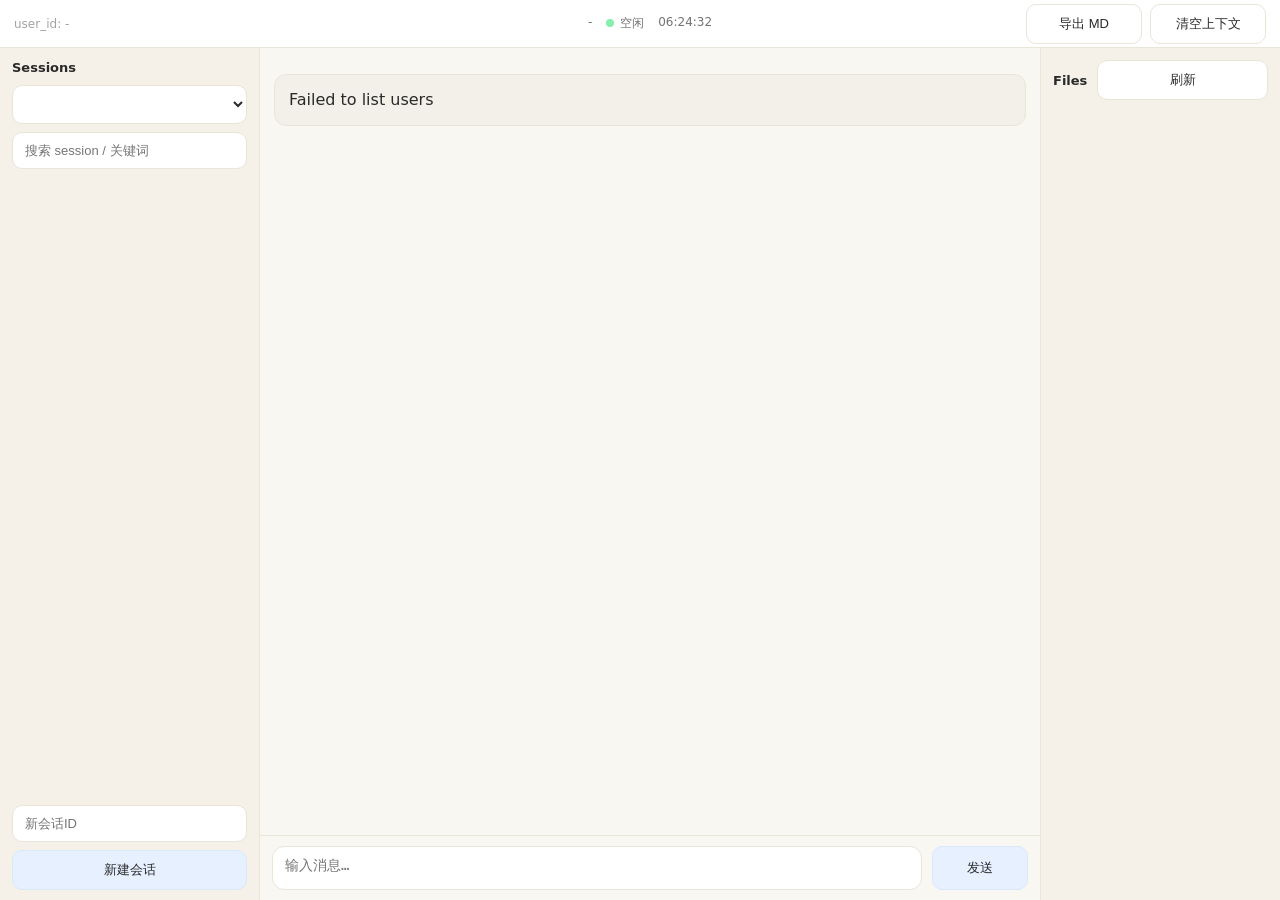
==== claude_agent/frontend/index.html @ 3e9b13f8 "Add files via upload" ====
<!doctype html>
<html lang="zh-CN">
  <head>
    <meta charset="utf-8" />
    <meta name="viewport" content="width=device-width, initial-scale=1" />
    <title>Claude Agent</title>
    <link rel="stylesheet" href="./assets/css/style.css" />
  </head>
  <body>
    <div class="app">
      <header class="topbar">
        <div class="left">
          user_id: <span id="topUserId">-</span>
        </div>
        <div class="center">
          <span id="topSessionCreatedAt">-</span>
          <span><span id="statusDot" class="dot idle"></span><span id="statusText">空闲</span></span>
          <span id="topClock">-</span>
        </div>
        <div class="right">
          <button id="exportBtn" class="btn secondary" type="button">导出 MD</button>
          <button id="clearBtn" class="btn secondary" type="button">清空上下文</button>
        </div>
      </header>

      <div class="main-grid">
        <aside class="sidebar left">
          <div class="sidebar-header">
            <div class="sidebar-title">Sessions</div>
          </div>
          <div class="sidebar-sub">
            <select id="userSelect" class="select"></select>
            <input id="sessionSearch" class="input" placeholder="搜索 session / 关键词" />
          </div>
          <div id="sessionList" class="session-list"></div>
          <div class="sidebar-sub">
            <input id="newSessionId" class="input" placeholder="新会话ID" />
            <button id="createSessionBtn" class="btn primary" type="button">新建会话</button>
          </div>
        </aside>

        <main class="chat">
          <div id="chatLog" class="chat-history">
            <div class="chat-inner" id="chatInner"></div>
          </div>
          <form id="chatForm" class="chat-inputbar">
            <textarea id="chatInput" placeholder="输入消息…" autocomplete="off"></textarea>
            <button id="sendBtn" class="btn primary" type="submit">发送</button>
          </form>
        </main>

        <aside class="sidebar right">
          <div class="sidebar-header">
            <div class="sidebar-title">Files</div>
            <button id="refreshFilesBtn" class="btn secondary" type="button">刷新</button>
          </div>
          <div id="fileList" class="file-list"></div>
        </aside>
      </div>

      <div id="drawer" class="drawer">
        <div class="drawer-header">
          <div id="drawerPath" class="drawer-path">-</div>
          <button id="drawerCloseBtn" class="btn secondary" type="button">关闭</button>
        </div>
        <div class="drawer-body">
          <pre id="drawerGutter" class="drawer-gutter"></pre>
          <textarea id="drawerEditor" class="drawer-editor"></textarea>
        </div>
        <div class="drawer-actions">
          <button id="drawerSaveBtn" class="btn primary" type="button">保存</button>
        </div>
      </div>

      <div id="toastHost" class="toast-host"></div>
    </div>
    <script type="module" src="./assets/js/app.js"></script>
  </body>
</html>
---- claude_agent/frontend/assets/css/style.css ----
html,
body {
  height: 100%;
}

body {
  margin: 0;
  font-family: system-ui, -apple-system, Segoe UI, Roboto, Helvetica, Arial, "PingFang SC", "Microsoft YaHei",
    sans-serif;
  background: #f9f7f2;
  color: #2a2a2a;
}

.app {
  height: 100%;
  display: grid;
  grid-template-rows: 48px 1fr;
}

.topbar {
  height: 48px;
  background: #ffffff;
  border-bottom: 1px solid #eae5d9;
  display: grid;
  grid-template-columns: 260px 1fr 240px;
  align-items: center;
  padding: 0 14px;
  box-sizing: border-box;
}

.topbar .left {
  font-size: 12px;
  color: #a3a3a3;
}

.topbar .center {
  display: flex;
  justify-content: center;
  gap: 14px;
  font-size: 12px;
  color: #737373;
}

.topbar .right {
  display: flex;
  justify-content: flex-end;
  gap: 8px;
}

.dot {
  width: 8px;
  height: 8px;
  border-radius: 50%;
  display: inline-block;
  margin-right: 6px;
  background: #86efac;
}

.dot.idle {
  background: #86efac;
}
.dot.thinking {
  background: #facc15;
}
.dot.tool {
  background: #60a5fa;
}

.main-grid {
  height: calc(100vh - 48px);
  display: grid;
  grid-template-columns: 260px 1fr 240px;
}

.sidebar {
  background: #f5f1e8;
  border-right: 1px solid #eae5d9;
  overflow: hidden;
  display: grid;
  grid-template-rows: auto auto 1fr auto;
}

.sidebar.right {
  border-right: 0;
  border-left: 1px solid #eae5d9;
  grid-template-rows: auto 1fr;
}

.sidebar-header {
  padding: 12px 12px 10px;
  display: flex;
  justify-content: space-between;
  align-items: center;
  gap: 10px;
}

.sidebar-title {
  font-size: 13px;
  color: #2a2a2a;
  font-weight: 600;
}

.sidebar-sub {
  padding: 0 12px 10px;
  display: grid;
  gap: 8px;
}

.input,
.select,
.btn {
  width: 100%;
  box-sizing: border-box;
  border-radius: 10px;
  border: 1px solid #eae5d9;
  background: #ffffff;
  color: #2a2a2a;
  padding: 10px 12px;
  font-size: 13px;
}

.btn {
  cursor: pointer;
  display: inline-flex;
  align-items: center;
  justify-content: center;
  gap: 6px;
}

.btn.primary {
  background: #e6f0ff;
  border-color: #d8e8ff;
}

.btn.secondary {
  background: #ffffff;
}

.session-list {
  overflow: auto;
  padding: 6px;
}

.session-item {
  display: grid;
  grid-template-rows: auto auto;
  gap: 4px;
  padding: 10px 10px;
  border-radius: 10px;
  cursor: pointer;
}

.session-item:hover {
  background: rgba(255, 255, 255, 0.55);
}

.session-item.active {
  background: #e6f0ff;
}

.session-id {
  font-size: 12px;
  color: #a3a3a3;
}

.session-preview {
  font-size: 13px;
  color: #737373;
  white-space: nowrap;
  overflow: hidden;
  text-overflow: ellipsis;
}

.chat {
  display: grid;
  grid-template-rows: 1fr auto;
  background: #f9f7f2;
}

.chat-history {
  overflow: auto;
  padding: 16px 14px;
}

.chat-inner {
  max-width: 900px;
  margin: 0 auto;
}

.msg {
  padding: 12px 14px;
  border-radius: 12px;
  border: 1px solid #eae5d9;
  margin: 10px 0;
  line-height: 1.6;
  background: #fff;
  white-space: pre-wrap;
}

.msg.assistant {
  background: #f3f0e9;
}

.msg.tool {
  background: #ffffff;
  border-style: dashed;
  color: #737373;
  font-family: ui-monospace, SFMono-Regular, Menlo, Monaco, Consolas, "Liberation Mono", "Courier New", monospace;
  font-size: 12px;
}

.chat-inputbar {
  border-top: 1px solid #eae5d9;
  background: #f9f7f2;
  padding: 10px 12px;
  display: grid;
  grid-template-columns: 1fr 96px;
  gap: 10px;
}

.chat-inputbar textarea {
  height: 44px;
  resize: none;
  border-radius: 12px;
  border: 1px solid #eae5d9;
  padding: 10px 12px;
  font-size: 14px;
  background: #ffffff;
  color: #2a2a2a;
  box-sizing: border-box;
}

.file-list {
  overflow: auto;
  padding: 6px;
}

.file-item {
  padding: 10px 10px;
  border-radius: 10px;
  cursor: pointer;
  display: grid;
  gap: 4px;
}

.file-item:hover {
  background: rgba(255, 255, 255, 0.55);
}

.file-name {
  font-size: 13px;
  color: #2a2a2a;
}

.file-path {
  font-size: 11px;
  color: #a3a3a3;
  white-space: nowrap;
  overflow: hidden;
  text-overflow: ellipsis;
}

.drawer {
  position: fixed;
  inset: 56px 16px 16px 16px;
  background: #ffffff;
  border: 1px solid #eae5d9;
  border-radius: 14px;
  display: none;
  grid-template-rows: auto 1fr auto;
  z-index: 1000;
}

.drawer.open {
  display: grid;
}

.drawer-body {
  display: grid;
  grid-template-columns: 54px 1fr;
  overflow: hidden;
}

.drawer-gutter {
  margin: 0;
  padding: 12px 10px;
  border-right: 1px solid #eae5d9;
  color: #a3a3a3;
  font-family: ui-monospace, SFMono-Regular, Menlo, Monaco, Consolas, "Liberation Mono", "Courier New", monospace;
  font-size: 12px;
  line-height: 1.4;
  background: #ffffff;
  overflow: hidden;
  user-select: none;
  text-align: right;
}

.drawer-header {
  padding: 10px 12px;
  border-bottom: 1px solid #eae5d9;
  display: flex;
  justify-content: space-between;
  align-items: center;
  gap: 10px;
}

.drawer-path {
  font-size: 12px;
  color: #737373;
  white-space: normal;
  word-break: break-all;
}

.drawer-editor {
  font-family: ui-monospace, SFMono-Regular, Menlo, Monaco, Consolas, "Liberation Mono", "Courier New", monospace;
  font-size: 12px;
  padding: 12px;
  border: 0;
  outline: none;
  resize: none;
  width: 100%;
  height: 100%;
  box-sizing: border-box;
  background: #ffffff;
  color: #2a2a2a;
}

.drawer-actions {
  padding: 10px 12px;
  border-top: 1px solid #eae5d9;
  display: flex;
  justify-content: flex-end;
  gap: 10px;
}

.toast-host {
  position: fixed;
  right: 14px;
  bottom: 14px;
  display: grid;
  gap: 10px;
  width: min(360px, calc(100vw - 28px));
  z-index: 1100;
}

.toast {
  background: #ffffff;
  border: 1px solid #eae5d9;
  border-radius: 12px;
  padding: 10px 12px;
  color: #2a2a2a;
  font-size: 13px;
}

.toast.warn {
  background: #fff7ed;
  border-color: #fed7aa;
}

.confirm-card {
  background: #ffffff;
  border: 1px solid #eae5d9;
  border-radius: 12px;
  padding: 12px;
}

.confirm-title {
  font-size: 13px;
  font-weight: 600;
  margin-bottom: 8px;
}

.confirm-body {
  font-size: 12px;
  color: #737373;
  white-space: pre-wrap;
  margin-bottom: 10px;
}

.confirm-actions {
  display: grid;
  grid-template-columns: 1fr 1fr;
  gap: 10px;
}

.modal-backdrop {
  position: fixed;
  inset: 0;
  background: rgba(0, 0, 0, 0.25);
  display: grid;
  place-items: center;
  z-index: 1200;
}

.modal {
  width: min(560px, calc(100vw - 32px));
  background: #ffffff;
  border: 1px solid #eae5d9;
  border-radius: 14px;
  padding: 14px;
}

.modal-title {
  font-size: 14px;
  font-weight: 600;
  margin-bottom: 10px;
}

.modal-body {
  font-size: 13px;
  color: #737373;
  white-space: pre-wrap;
  margin-bottom: 12px;
}

.modal-actions {
  display: grid;
  grid-template-columns: 1fr 1fr;
  gap: 10px;
}

.modal-btn.primary {
  background: #e6f0ff;
  border: 1px solid #d8e8ff;
  border-radius: 12px;
  padding: 10px 12px;
  cursor: pointer;
}

.modal-btn.secondary {
  background: #ffffff;
  border: 1px solid #eae5d9;
  border-radius: 12px;
  padding: 10px 12px;
  cursor: pointer;
}
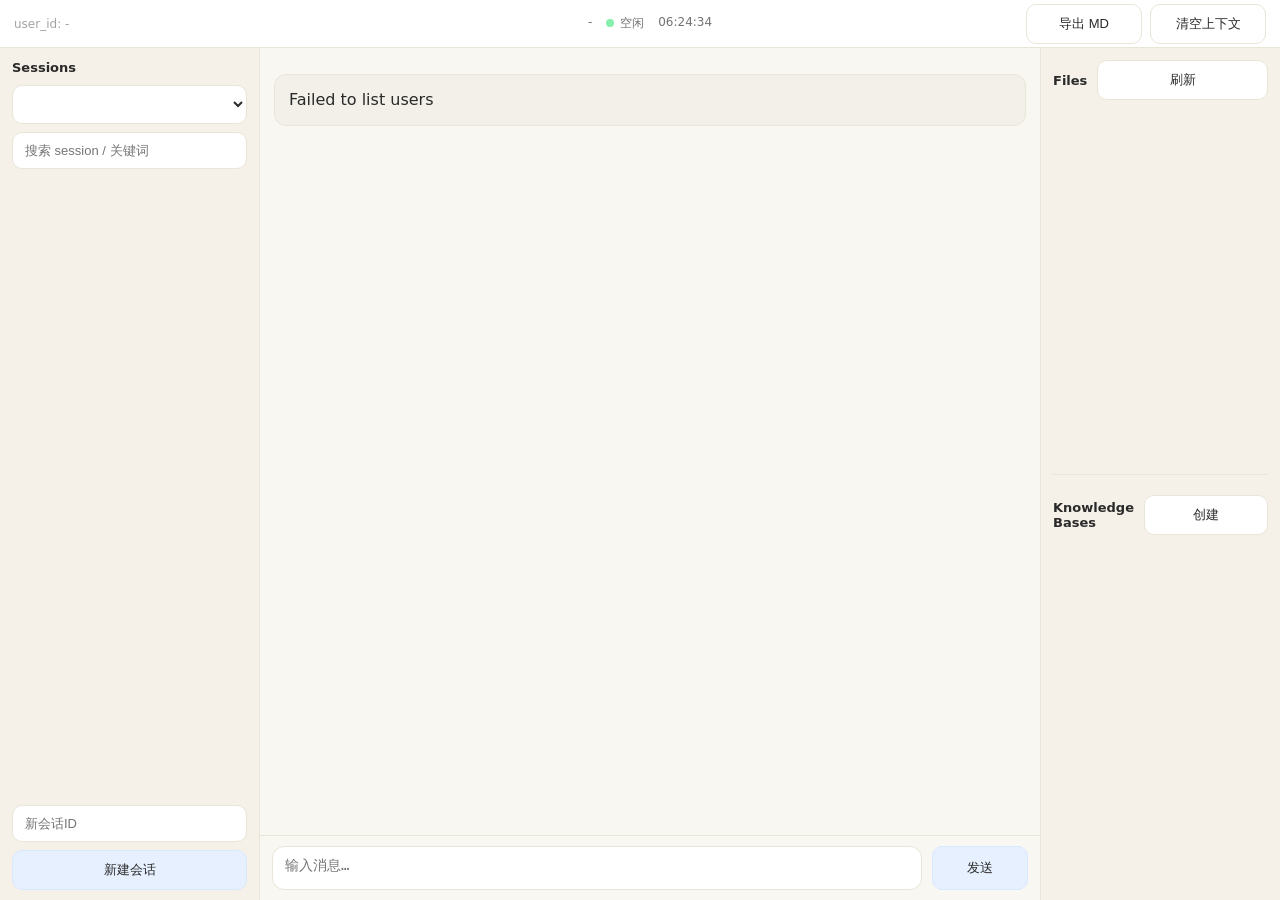
==== commit dd92d1a2: "Add files via upload" ====
--- a/claude_agent/frontend/index.html
+++ b/claude_agent/frontend/index.html
@@ -55,6 +55,12 @@
             <button id="refreshFilesBtn" class="btn secondary" type="button">刷新</button>
           </div>
           <div id="fileList" class="file-list"></div>
+          <div class="side-divider"></div>
+          <div class="sidebar-header">
+            <div class="sidebar-title">Knowledge Bases</div>
+            <button id="createKbBtn" class="btn secondary" type="button">创建</button>
+          </div>
+          <div id="kbList" class="file-list"></div>
         </aside>
       </div>
 
@@ -72,6 +78,13 @@
         </div>
       </div>
 
+      <div id="busyOverlay" class="busy-overlay" style="display: none">
+        <div class="busy-card">
+          <div class="spinner"></div>
+          <div id="busyText" class="busy-text">处理中…</div>
+        </div>
+      </div>
+
       <div id="toastHost" class="toast-host"></div>
     </div>
     <script type="module" src="./assets/js/app.js"></script>
--- a/claude_agent/frontend/assets/css/style.css
+++ b/claude_agent/frontend/assets/css/style.css
@@ -9,10 +9,11 @@
     sans-serif;
   background: #f9f7f2;
   color: #2a2a2a;
+  overflow: hidden;
 }
 
 .app {
-  height: 100%;
+  height: 100vh;
   display: grid;
   grid-template-rows: 48px 1fr;
 }
@@ -67,9 +68,10 @@
 }
 
 .main-grid {
-  height: calc(100vh - 48px);
+  height: 100%;
   display: grid;
   grid-template-columns: 260px 1fr 240px;
+  overflow: hidden;
 }
 
 .sidebar {
@@ -78,12 +80,14 @@
   overflow: hidden;
   display: grid;
   grid-template-rows: auto auto 1fr auto;
+  min-height: 0;
 }
 
 .sidebar.right {
   border-right: 0;
   border-left: 1px solid #eae5d9;
-  grid-template-rows: auto 1fr;
+  grid-template-rows: auto 1fr auto auto 1fr;
+  min-height: 0;
 }
 
 .sidebar-header {
@@ -139,6 +143,7 @@
 .session-list {
   overflow: auto;
   padding: 6px;
+  min-height: 0;
 }
 
 .session-item {
@@ -175,11 +180,15 @@
   display: grid;
   grid-template-rows: 1fr auto;
   background: #f9f7f2;
+  min-height: 0;
+  overflow: hidden;
 }
 
 .chat-history {
   overflow: auto;
   padding: 16px 14px;
+  overscroll-behavior: contain;
+  min-height: 0;
 }
 
 .chat-inner {
@@ -233,6 +242,7 @@
 .file-list {
   overflow: auto;
   padding: 6px;
+  min-height: 0;
 }
 
 .file-item {
@@ -243,6 +253,28 @@
   gap: 4px;
 }
 
+.kb-row {
+  display: grid;
+  grid-template-columns: 1fr auto;
+  align-items: center;
+  gap: 10px;
+}
+
+.kb-del {
+  border: 1px solid #eae5d9;
+  background: #ffffff;
+  color: #737373;
+  border-radius: 10px;
+  padding: 6px 10px;
+  font-size: 12px;
+  cursor: pointer;
+  white-space: nowrap;
+}
+
+.kb-del:hover {
+  background: rgba(255, 255, 255, 0.55);
+}
+
 .file-item:hover {
   background: rgba(255, 255, 255, 0.55);
 }
@@ -258,6 +290,12 @@
   white-space: nowrap;
   overflow: hidden;
   text-overflow: ellipsis;
+}
+
+.side-divider {
+  height: 1px;
+  margin: 8px 12px;
+  background: #eae5d9;
 }
 
 .drawer {
@@ -434,3 +472,44 @@
   padding: 10px 12px;
   cursor: pointer;
 }
+
+.busy-overlay {
+  position: fixed;
+  inset: 0;
+  background: rgba(249, 247, 242, 0.75);
+  display: grid;
+  place-items: center;
+  z-index: 1300;
+}
+
+.busy-card {
+  width: min(420px, calc(100vw - 40px));
+  background: #ffffff;
+  border: 1px solid #eae5d9;
+  border-radius: 14px;
+  padding: 16px 14px;
+  display: grid;
+  grid-template-columns: 28px 1fr;
+  gap: 12px;
+  align-items: center;
+}
+
+.spinner {
+  width: 22px;
+  height: 22px;
+  border-radius: 999px;
+  border: 3px solid #eae5d9;
+  border-top-color: #60a5fa;
+  animation: spin 0.8s linear infinite;
+}
+
+.busy-text {
+  font-size: 13px;
+  color: #737373;
+}
+
+@keyframes spin {
+  to {
+    transform: rotate(360deg);
+  }
+}
